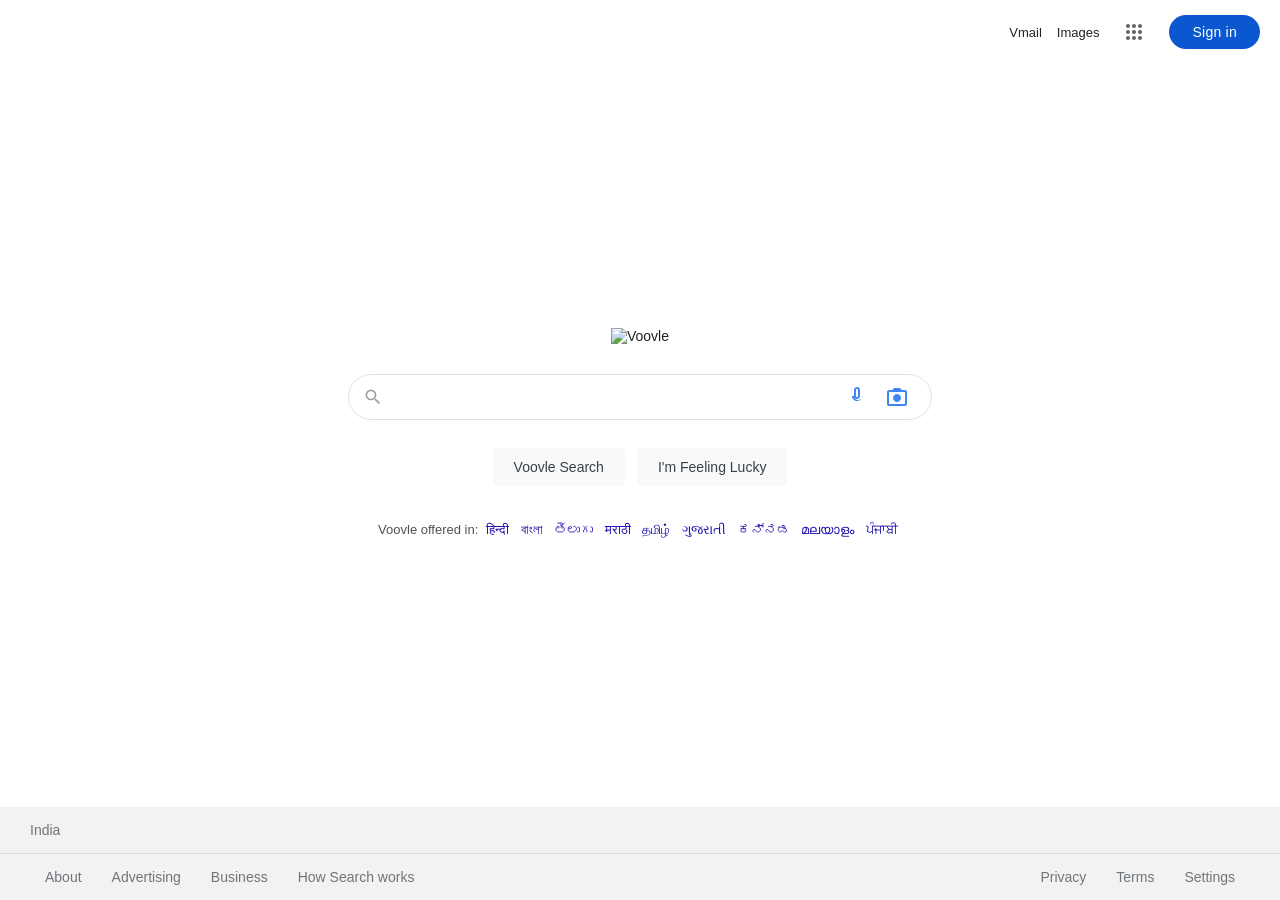
==== index.html @ 15f1ba7d "Initial commit: Voovle search website" ====
<!DOCTYPE html>
<html lang="en">
<head>
  <meta charset="UTF-8">
  <meta name="viewport" content="width=device-width, initial-scale=1.0">
  <title>Voovle</title>
  <link rel="stylesheet" href="css/styles.css">
</head>
<body>
  <header>
    <nav>
      <a href="#">Vmail</a>
      <a href="#">Images</a>
      <a href="#" class="apps-btn" aria-label="Voovle apps">
        <svg viewBox="0 0 24 24" width="24" height="24"><path fill="currentColor" d="M6,8c1.1,0 2,-0.9 2,-2s-0.9,-2 -2,-2 -2,0.9 -2,2 0.9,2 2,2zM12,20c1.1,0 2,-0.9 2,-2s-0.9,-2 -2,-2 -2,0.9 -2,2 0.9,2 2,2zM6,20c1.1,0 2,-0.9 2,-2s-0.9,-2 -2,-2 -2,0.9 -2,2 0.9,2 2,2zM6,14c1.1,0 2,-0.9 2,-2s-0.9,-2 -2,-2 -2,0.9 -2,2 0.9,2 2,2zM12,14c1.1,0 2,-0.9 2,-2s-0.9,-2 -2,-2 -2,0.9 -2,2 0.9,2 2,2zM18,8c1.1,0 2,-0.9 2,-2s-0.9,-2 -2,-2 -2,0.9 -2,2 0.9,2 2,2zM12,8c1.1,0 2,-0.9 2,-2s-0.9,-2 -2,-2 -2,0.9 -2,2 0.9,2 2,2zM18,14c1.1,0 2,-0.9 2,-2s-0.9,-2 -2,-2 -2,0.9 -2,2 0.9,2 2,2zM18,20c1.1,0 2,-0.9 2,-2s-0.9,-2 -2,-2 -2,0.9 -2,2 0.9,2 2,2z"/></svg>
      </a>
      <a href="#" class="sign-in-btn">Sign in</a>
    </nav>
  </header>

  <main>
    <div class="logo-section">
      <img src="https://www.google.com/images/branding/googlelogo/1x/googlelogo_light_color_272x92dp.png" alt="Voovle" class="logo">
    </div>

    <form action="https://www.google.com/search" method="GET" class="search-form">
      <div class="search-container">
        <span class="search-icon">
          <svg viewBox="0 0 24 24" width="20" height="20"><path fill="currentColor" d="M15.5 14h-.79l-.28-.27A6.471 6.471 0 0 0 16 9.5 6.5 6.5 0 1 0 9.5 16c1.61 0 3.09-.59 4.23-1.57l.27.28v.79l5 4.99L20.49 19l-4.99-5zm-6 0C7.01 14 5 11.99 5 9.5S7.01 5 9.5 5 14 7.01 14 9.5 11.99 14 9.5 14z"/></svg>
        </span>
        <input type="text" name="q" class="search-input" autocomplete="off" spellcheck="false" aria-label="Search">
        <button type="button" class="mic-btn" aria-label="Search by voice">
          <svg viewBox="0 0 24 24" width="24" height="24"><path fill="#4285f4" d="M12 14c1.66 0 3-1.34 3-3V5c0-1.66-1.34-3-3-3S9 3.34 9 5v6c0 1.66 1.34 3 3 3zm-1-9c0-.55.45-1 1-1s1 .45 1 1v6c0 .55-.45 1-1 1s-1-.45-1-1V5zm6 6c0 2.21-1.79 4-4 4s-4-1.79-4-4H7c0 2.76 2.24 5 5 5s5-2.24 5-5h-2z"/></svg>
        </button>
        <button type="button" class="lens-btn" aria-label="Search by image">
          <svg viewBox="0 0 24 24" width="24" height="24"><path fill="#4285f4" d="M20 5h-3.17L15 3H9L7.17 5H4c-1.1 0-2 .9-2 2v12c0 1.1.9 2 2 2h16c1.1 0 2-.9 2-2V7c0-1.1-.9-2-2-2zm0 14H4V7h16v12z"/><path fill="#4285f4" d="M12 9c-2.21 0-4 1.79-4 4s1.79 4 4 4 4-1.79 4-4-1.79-4-4-4z"/></svg>
        </button>
      </div>
      <div class="buttons">
        <button type="submit" class="search-btn">Voovle Search</button>
        <button type="button" class="lucky-btn">I'm Feeling Lucky</button>
      </div>
    </form>

    <div class="language-section">
      Voovle offered in: <a href="#">हिन्दी</a> <a href="#">বাংলা</a> <a href="#">తెలుగు</a> <a href="#">मराठी</a> <a href="#">தமிழ்</a> <a href="#">ગુજરાતી</a> <a href="#">ಕನ್ನಡ</a> <a href="#">മലയാളം</a> <a href="#">ਪੰਜਾਬੀ</a>
    </div>
  </main>

  <footer>
    <div class="footer-top">
      <span>India</span>
    </div>
    <div class="footer-bottom">
      <div class="footer-left">
        <a href="#">About</a>
        <a href="#">Advertising</a>
        <a href="#">Business</a>
        <a href="#">How Search works</a>
      </div>
      <div class="footer-right">
        <a href="#">Privacy</a>
        <a href="#">Terms</a>
        <a href="#">Settings</a>
      </div>
    </div>
  </footer>

  <script src="js/scripts.js"></script>
</body>
</html>
---- css/styles.css ----
* {
  margin: 0;
  padding: 0;
  box-sizing: border-box;
}

html, body {
  height: 100%;
  font-family: Arial, Helvetica, sans-serif;
  font-size: 14px;
  color: #202124;
}

body {
  display: flex;
  flex-direction: column;
  min-height: 100vh;
}

header {
  width: 100%;
  padding: 6px;
}

nav {
  display: flex;
  align-items: center;
  justify-content: flex-end;
  padding: 6px 14px;
  gap: 15px;
}

nav a {
  color: #202124;
  text-decoration: none;
  font-size: 13px;
}

nav a:hover {
  text-decoration: underline;
}

.apps-btn {
  display: inline-flex;
  align-items: center;
  justify-content: center;
  width: 40px;
  height: 40px;
  border-radius: 50%;
  color: #5f6368;
}

.apps-btn:hover {
  background: #f0f0f0;
  text-decoration: none;
}

.sign-in-btn {
  background: #0b57d0;
  color: #fff !important;
  padding: 9px 23px;
  border-radius: 40px;
  font-weight: 500;
  font-size: 14px;
  letter-spacing: 0.25px;
}

.sign-in-btn:hover {
  background: #1b66dc;
  text-decoration: none !important;
  box-shadow: 0 1px 3px rgba(0,0,0,0.2);
}

main {
  flex: 1;
  display: flex;
  flex-direction: column;
  align-items: center;
  justify-content: center;
  padding: 20px;
}

.logo-section {
  margin-bottom: 30px;
}

.logo {
  max-width: 272px;
  height: auto;
}

.search-form {
  width: 100%;
  max-width: 584px;
  display: flex;
  flex-direction: column;
  align-items: center;
}

.search-container {
  width: 100%;
  display: flex;
  align-items: center;
  border: 1px solid #dfe1e5;
  border-radius: 24px;
  padding: 0 14px;
  height: 46px;
  transition: box-shadow 0.2s, border-color 0.2s;
}

.search-container:hover,
.search-container:focus-within {
  box-shadow: 0 1px 6px rgba(32,33,36,0.28);
  border-color: rgba(223,225,229,0);
}

.search-icon {
  color: #9aa0a6;
  display: flex;
  margin-right: 13px;
}

.search-input {
  flex: 1;
  border: none;
  outline: none;
  font-size: 16px;
  height: 100%;
  background: transparent;
}

.search-input::placeholder {
  color: #9aa0a6;
}

.mic-btn, .lens-btn {
  background: none;
  border: none;
  cursor: pointer;
  padding: 0 8px;
  display: flex;
  align-items: center;
}

.buttons {
  display: flex;
  gap: 12px;
  margin-top: 28px;
}

.search-btn, .lucky-btn {
  background: #f8f9fa;
  border: 1px solid #f8f9fa;
  border-radius: 4px;
  color: #3c4043;
  font-size: 14px;
  padding: 10px 20px;
  cursor: pointer;
}

.search-btn:hover, .lucky-btn:hover {
  box-shadow: 0 1px 2px rgba(0,0,0,0.1);
  border-color: #dadce0;
  color: #202124;
}

.language-section {
  margin-top: 30px;
  font-size: 13px;
  color: #4d5156;
  text-align: center;
  line-height: 28px;
}

.language-section a {
  color: #1a0dab;
  text-decoration: none;
  padding: 0 4px;
}

.language-section a:hover {
  text-decoration: underline;
}

footer {
  background: #f2f2f2;
  color: #70757a;
  font-size: 14px;
}

.footer-top {
  padding: 15px 30px;
  border-bottom: 1px solid #dadce0;
}

.footer-bottom {
  display: flex;
  flex-wrap: wrap;
  justify-content: space-between;
  padding: 0 30px;
}

.footer-left, .footer-right {
  display: flex;
  flex-wrap: wrap;
}

.footer-left a, .footer-right a {
  color: #70757a;
  text-decoration: none;
  padding: 15px;
  white-space: nowrap;
}

.footer-left a:hover, .footer-right a:hover {
  text-decoration: underline;
}
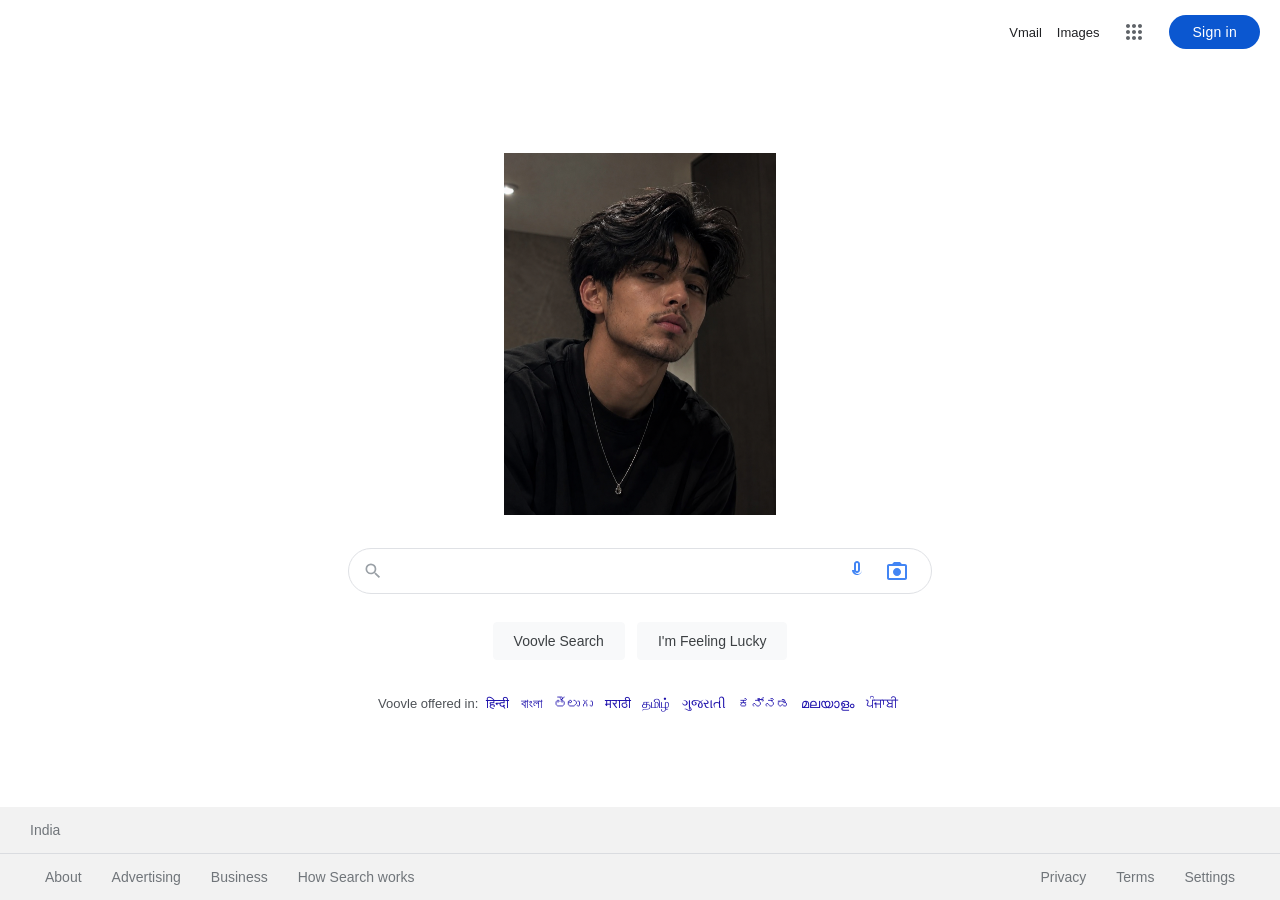
==== commit 8cb3c75f: "Use local logo instead of Google CDN" ====
--- a/index.html
+++ b/index.html
@@ -9,18 +9,18 @@
 <body>
   <header>
     <nav>
-      <a href="#">Vmail</a>
+      <a href="vmail.html">Vmail</a>
       <a href="#">Images</a>
       <a href="#" class="apps-btn" aria-label="Voovle apps">
         <svg viewBox="0 0 24 24" width="24" height="24"><path fill="currentColor" d="M6,8c1.1,0 2,-0.9 2,-2s-0.9,-2 -2,-2 -2,0.9 -2,2 0.9,2 2,2zM12,20c1.1,0 2,-0.9 2,-2s-0.9,-2 -2,-2 -2,0.9 -2,2 0.9,2 2,2zM6,20c1.1,0 2,-0.9 2,-2s-0.9,-2 -2,-2 -2,0.9 -2,2 0.9,2 2,2zM6,14c1.1,0 2,-0.9 2,-2s-0.9,-2 -2,-2 -2,0.9 -2,2 0.9,2 2,2zM12,14c1.1,0 2,-0.9 2,-2s-0.9,-2 -2,-2 -2,0.9 -2,2 0.9,2 2,2zM18,8c1.1,0 2,-0.9 2,-2s-0.9,-2 -2,-2 -2,0.9 -2,2 0.9,2 2,2zM12,8c1.1,0 2,-0.9 2,-2s-0.9,-2 -2,-2 -2,0.9 -2,2 0.9,2 2,2zM18,14c1.1,0 2,-0.9 2,-2s-0.9,-2 -2,-2 -2,0.9 -2,2 0.9,2 2,2zM18,20c1.1,0 2,-0.9 2,-2s-0.9,-2 -2,-2 -2,0.9 -2,2 0.9,2 2,2z"/></svg>
       </a>
-      <a href="#" class="sign-in-btn">Sign in</a>
+      <a href="login.html" class="sign-in-btn">Sign in</a>
     </nav>
   </header>
 
   <main>
     <div class="logo-section">
-      <img src="https://www.google.com/images/branding/googlelogo/1x/googlelogo_light_color_272x92dp.png" alt="Voovle" class="logo">
+      <img src="logo.png" alt="Voovle" class="logo">
     </div>
 
     <form action="https://www.google.com/search" method="GET" class="search-form">
